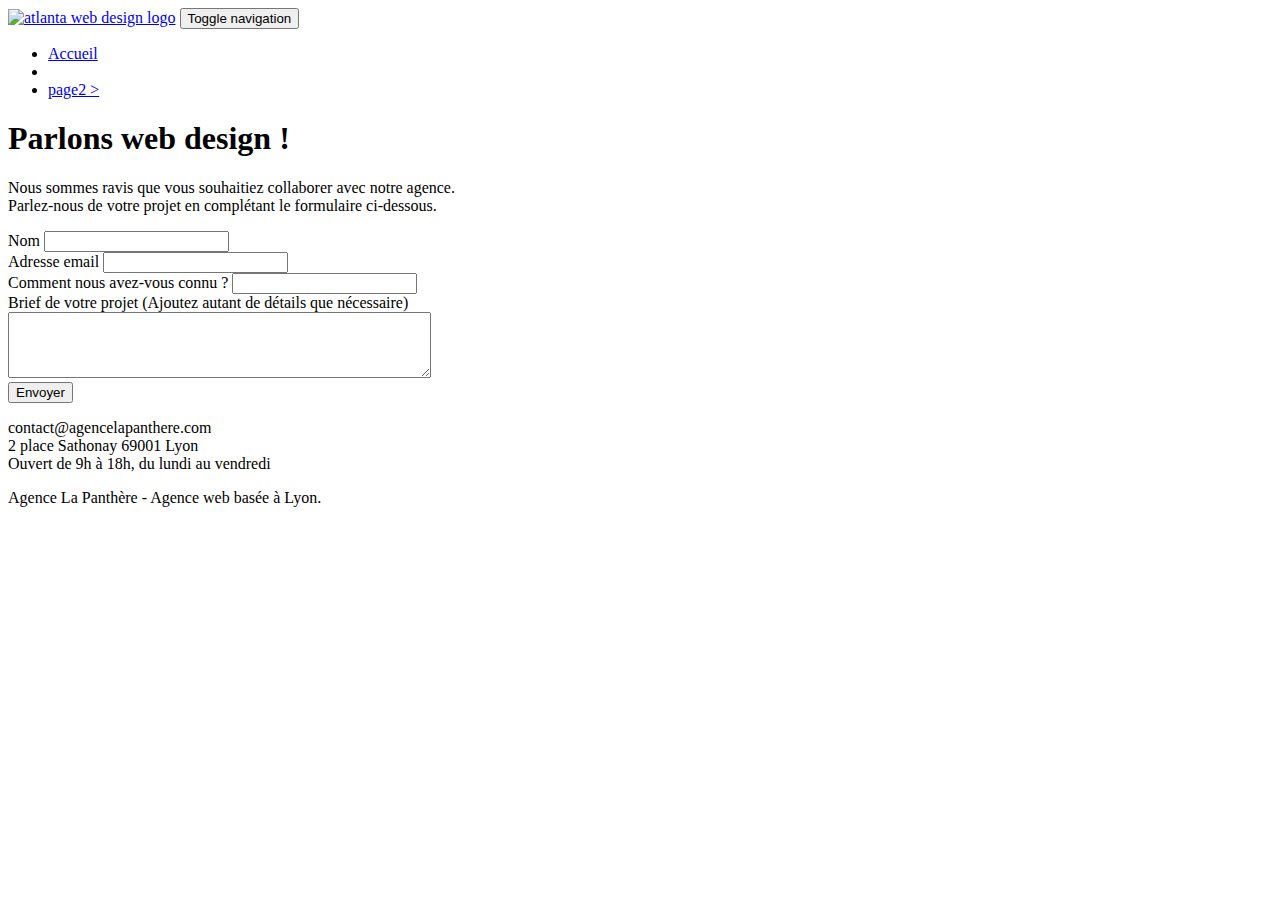
==== page2.html @ 6aa9ecbb "modification pour seo" ====
<!doctype html>
<html lang="fr">
<head>
    <meta charset="utf-8">
    <meta name="keywords" content="">
    <meta name="description" content="Agence la Panthère, formulaire de contact">
    <meta name="viewport" content="width=device-width, initial-scale=1.0, viewport-fit=cover">
	<meta name="robots" content="follow">
    <link rel="shortcut icon" type="image/png" href="favicon.jpg">
    
	<link rel="stylesheet" type="text/css" href="./css/bootstrap.min.css">
	<link rel="stylesheet" type="text/css" href="style.css">
	<link rel="stylesheet" type="text/css" href="./css/font-awesome.min.css">
	<link rel="stylesheet" type="text/css" href="./css/et-line.min.css">
	
    
	<script src="./js/jquery-2.1.0.min.js"></script>
	<script src="./js/bootstrap.min.js"></script>
	<script src="./js/blocs.min.js"></script>
	<script src="./js/jqBootstrapValidation.js"></script>
	<script src="./js/formHandler.js"></script>
    <title>Contact</title>

    
<!-- Analytics -->
 
<!-- Analytics END -->
    
</head>
<body>
<!-- Principal conteneur -->
<div class="page-container">
    
<!-- bloc-0 -->
<div class="bloc bgc-white l-bloc " id="bloc-0">
	<div class="container bloc-sm">
		<nav class="navbar row">
			<div class="navbar-header">
				<a class="navbar-brand" href="index.html"><img src="img/agence-la-panthere-monochrome.svg" alt="atlanta web design logo" height="40"></a>
				<button id="nav-toggle" type="button" class="ui-navbar-toggle navbar-toggle" data-toggle="collapse" data-target=".navbar-1">
					<span class="sr-only">Toggle navigation</span><span class="icon-bar"></span><span class="icon-bar"></span><span class="icon-bar"></span>
				</button>
			</div>
			<div class="collapse navbar-collapse navbar-1 special-dropdown-nav">
				<ul class="site-navigation nav navbar-nav">
					<li>
						<a href="index.html">Accueil</a>
					</li>
					<li>
					</li>
					<li>
						<a href="page2.html">page2 &gt;</a>
					</li>
				</ul>
			</div>
		</nav>
	</div>
</div>
<!-- bloc-0 END -->

<!-- bloc-6 -->
<div class="bloc bg-dots-bg bg-repeat bgc-atomic-tangerine d-bloc bloc-bg-texture texture-paper" id="bloc-6">
	<div class="container bloc-lg">
		<div class="row">
			<div class="col-sm-12">
				<h1 class="text-center hero-bloc-text tc-white">
					Parlons web design !
				</h1>
				<p class="text-center mg-lg tc-white tight-width-whitespace">
					Nous sommes ravis que vous souhaitiez collaborer avec notre agence.<br>
					Parlez-nous de votre projet en complétant le formulaire ci-dessous.
				</p>
			</div>
		</div>
	</div>
</div>
<!-- bloc-6 END -->

<!-- bloc-7 -->
<div class="bloc bgc-white l-bloc" id="bloc-7">
	<div class="container bloc-lg">
		<div class="row">
			<div class="col-sm-6">
				<form id="form_1" novalidate success-msg="Your message has been sent." fail-msg="Sorry it seems that our mail server is not responding, Sorry for the inconvenience!">
					<div class="form-group">
						<label>
							Nom
						</label>
						<input id="name" class="form-control" required>
					</div>
					<div class="form-group">
						<label>
							Adresse email
						</label>
						<input id="email" class="form-control" type="email" required>
					</div>
					<div class="form-group">
						<label>
							Comment nous avez-vous connu ?
						</label>
						<input class="form-control" type="email" required id="input_504">
					</div>
					<div class="form-group">
						<label>
							Brief de votre projet (Ajoutez autant de détails que nécessaire)<br>
						</label><textarea id="message" class="form-control" rows="4" cols="50" required></textarea>
					</div> 
					<button class="bloc-button btn btn-lg btn-block cta-hero btn-atomic-tangerine" type="submit">
						Envoyer
					</button>
				</form>
			</div>
			<div class="col-sm-6">
				<p>
					contact@agencelapanthere.com<br>2 place Sathonay 69001 Lyon<br>Ouvert de 9h à 18h, du lundi au vendredi<br>
				</p>
			</div>
		</div>
	</div>
</div>
<!-- bloc-7 END -->

<!-- ScrollToTop Button -->
<a class="bloc-button btn btn-d scrollToTop" onclick="scrollToTarget('1')"><span class="fa fa-chevron-up"></span></a>
<!-- ScrollToTop Button END-->


<!-- Footer - bloc-8 -->
<div class="bloc bgc-atomic-tangerine d-bloc" id="bloc-8">
	<div class="container bloc-sm">
		<div class="row">
			<div class="col-sm-12">
				<p class="text-center white">
					Agence La Panthère - Agence web basée à Lyon.<br>
				</p>
				<div class="row row-no-gutters social">
					<div class="col-sm-3">
						<div class="text-center">
							<a class="social" href="index.html"><span class="fa fa-twitter icon-md"></span></a>
						</div>
					</div>
					<div class="col-sm-3">
						<div class="text-center">
							<a class="social" href="index.html"><span class="fa fa-facebook icon-md"></span></a>
						</div>
					</div>
					<div class="col-sm-3">
						<div class="text-center">
							<a class="social" href="index.html"><span class="fa fa-dribbble icon-md"></span></a>
						</div>
					</div>
					<div class="col-sm-3">
						<div class="text-center">
							<a class="social" href="index.html"><span class="fa fa-instagram icon-md"></span></a>
						</div>
					</div>
				</div>
			</div>
		</div>
	</div>
</div>
<!-- Footer - bloc-8 END -->

</div>
<!-- Principal conteneur END -->
    

</body>
</html>
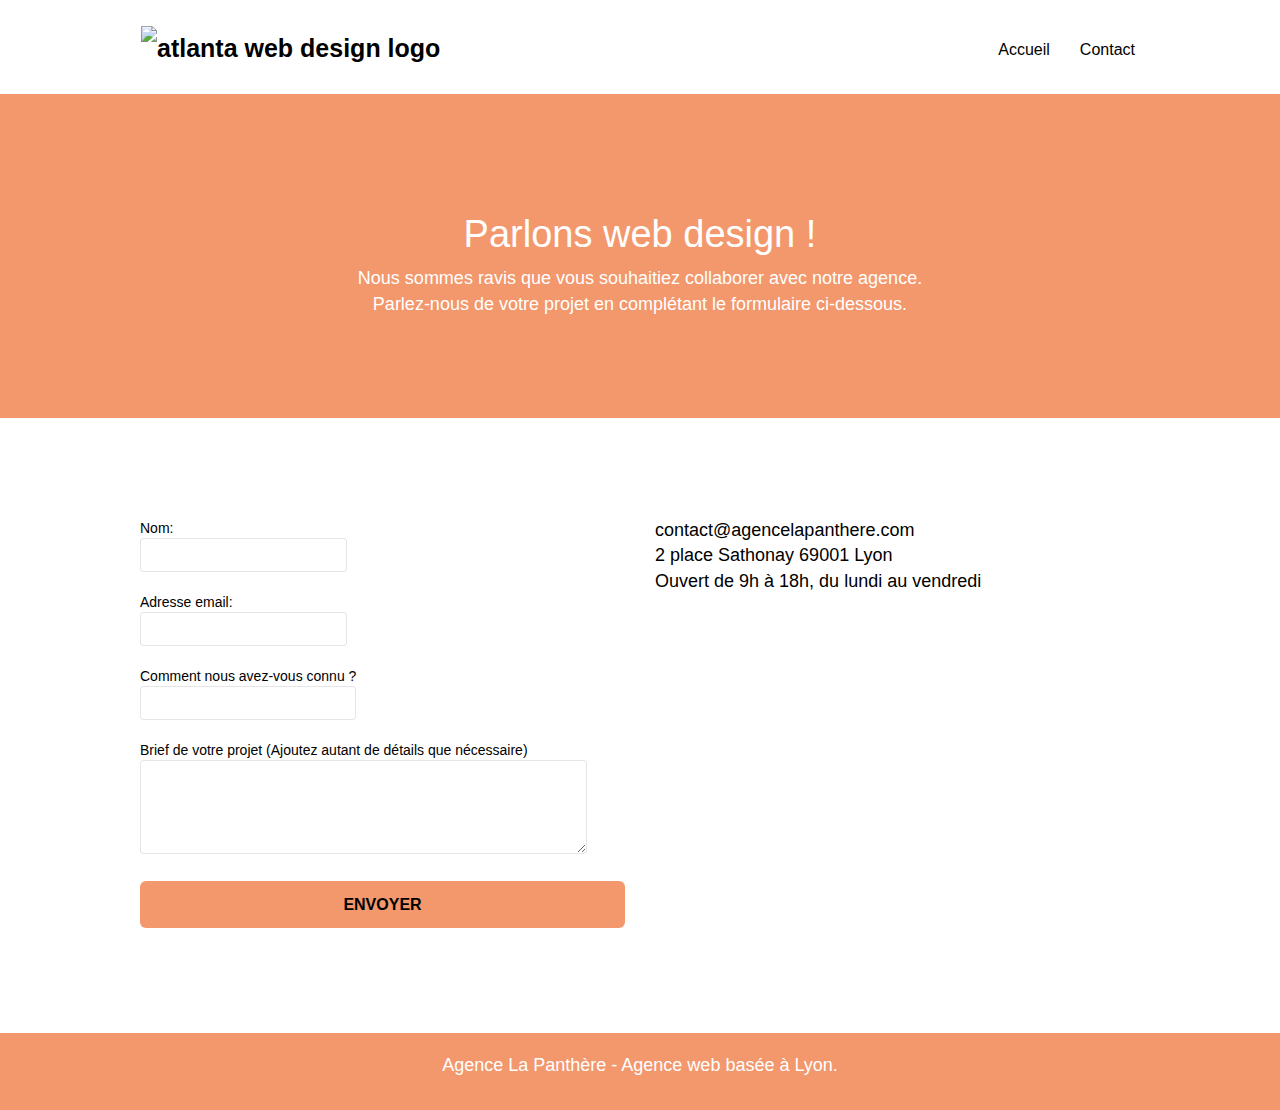
==== commit 9736db62: "couleur de texte" ====
--- a/page2.html
+++ b/page2.html
@@ -5,21 +5,21 @@
     <meta name="keywords" content="">
     <meta name="description" content="Agence la Panthère, formulaire de contact">
     <meta name="viewport" content="width=device-width, initial-scale=1.0, viewport-fit=cover">
-	<meta name="robots" content="follow">
+	<meta name="robots" content="index,follow">
     <link rel="shortcut icon" type="image/png" href="favicon.jpg">
     
-	<link rel="stylesheet" type="text/css" href="./css/bootstrap.min.css">
+	<link rel="stylesheet" type="text/css" href="./css/bootstrap.css">
 	<link rel="stylesheet" type="text/css" href="style.css">
 	<link rel="stylesheet" type="text/css" href="./css/font-awesome.min.css">
 	<link rel="stylesheet" type="text/css" href="./css/et-line.min.css">
 	
     
 	<script src="./js/jquery-2.1.0.min.js"></script>
-	<script src="./js/bootstrap.min.js"></script>
+	<script src="./js/bootstrap.js"></script>
 	<script src="./js/blocs.min.js"></script>
 	<script src="./js/jqBootstrapValidation.js"></script>
 	<script src="./js/formHandler.js"></script>
-    <title>Contact</title>
+    <title>Agence La Panthère - Contact</title>
 
     
 <!-- Analytics -->
@@ -49,7 +49,7 @@
 					<li>
 					</li>
 					<li>
-						<a href="page2.html">page2 &gt;</a>
+						<a href="page2.html">Contact</a>
 					</li>
 				</ul>
 			</div>
@@ -81,29 +81,30 @@
 	<div class="container bloc-lg">
 		<div class="row">
 			<div class="col-sm-6">
-				<form id="form_1" novalidate success-msg="Your message has been sent." fail-msg="Sorry it seems that our mail server is not responding, Sorry for the inconvenience!">
+				<form id="form_1">
 					<div class="form-group">
 						<label>
-							Nom
+							Nom: <input id="name" class="form-control" required>
 						</label>
-						<input id="name" class="form-control" required>
+						
 					</div>
 					<div class="form-group">
 						<label>
-							Adresse email
+							Adresse email: <input id="email" class="form-control" type="email" required>
 						</label>
-						<input id="email" class="form-control" type="email" required>
+						
 					</div>
 					<div class="form-group">
 						<label>
-							Comment nous avez-vous connu ?
+							Comment nous avez-vous connu ? <input class="form-control" type="email" required id="input_504">
 						</label>
-						<input class="form-control" type="email" required id="input_504">
+						
 					</div>
 					<div class="form-group">
 						<label>
 							Brief de votre projet (Ajoutez autant de détails que nécessaire)<br>
-						</label><textarea id="message" class="form-control" rows="4" cols="50" required></textarea>
+							<textarea id="message" class="form-control" rows="4" cols="50" required></textarea>
+						</label>
 					</div> 
 					<button class="bloc-button btn btn-lg btn-block cta-hero btn-atomic-tangerine" type="submit">
 						Envoyer
--- a/style.css
+++ b/style.css
@@ -0,0 +1,1042 @@
+body {
+    margin: 0;
+    padding: 0;
+    background: #FFF;
+    overflow-x: hidden;
+    -webkit-font-smoothing: antialiased;
+    -moz-osx-font-smoothing: grayscale;
+}
+
+a,
+button {
+    transition: all .3s ease-in-out;
+    outline: none!important;
+}
+
+a:hover {
+    text-decoration: none;
+    cursor: pointer;
+}
+
+#page-loading-blocs-notifaction {
+    position: fixed;
+    top: 0;
+    bottom: 0;
+    width: 100%;
+    z-index: 100000;
+    background: #FFFFFF url("img/pageload-spinner.gif") no-repeat center center;
+}
+
+.bloc {
+    width: 100%;
+    clear: both;
+    background: 50% 50% no-repeat;
+    padding: 0 50px;
+    -webkit-background-size: cover;
+    -moz-background-size: cover;
+    -o-background-size: cover;
+    background-size: cover;
+    position: relative;
+}
+
+.bloc .container {
+    padding-left: 0;
+    padding-right: 0;
+}
+
+.bloc-lg {
+    padding: 100px 50px;
+}
+
+.bloc-md {
+    padding: 50px;
+}
+
+.bloc-sm {
+    padding: 20px 50px;
+}
+
+.bg-center,
+.bg-l-edge,
+.bg-r-edge,
+.bg-t-edge,
+.bg-b-edge,
+.bg-tl-edge,
+.bg-bl-edge,
+.bg-tr-edge,
+.bg-br-edge,
+.bg-repeat {
+    -webkit-background-size: auto!important;
+    -moz-background-size: auto!important;
+    -o-background-size: auto!important;
+    background-size: auto!important;
+}
+
+.bg-repeat {
+    background: repeat;
+}
+
+.bg-t-edge {
+    background: top no-repeat;
+}
+
+.bloc-bg-texture::before {
+    content: "";
+    background-size: 2px 2px;
+    position: absolute;
+    top: 0;
+    bottom: 0;
+    left: 0;
+    right: 0;
+}
+
+.texture-paper::before {
+    background: url("img/texture-paper.png");
+    background-size: 280px 280px;
+}
+
+.b-parallax {
+    background-attachment: fixed;
+}
+
+.d-bloc {
+    color: rgba(255, 255, 255, .7);
+}
+
+.d-bloc button:hover {
+    color: rgba(255, 255, 255, .9);
+}
+
+.d-bloc .icon-round,
+.d-bloc .icon-square,
+.d-bloc .icon-rounded,
+.d-bloc .icon-semi-rounded-a,
+.d-bloc .icon-semi-rounded-b {
+    border-color: rgba(255, 255, 255, .9);
+}
+
+.d-bloc .divider-h span {
+    border-color: rgba(255, 255, 255, .2);
+}
+
+.d-bloc .a-btn,
+.d-bloc .navbar a,
+.d-bloc .navbar-brand,
+.d-bloc a .icon-sm,
+.d-bloc a .icon-md,
+.d-bloc a .icon-lg,
+.d-bloc a .icon-xl,
+.d-bloc h1 a,
+.d-bloc h2 a,
+.d-bloc h3 a,
+.d-bloc h4 a,
+.d-bloc h5 a,
+.d-bloc h6 a,
+.d-bloc p a {
+    color: black;
+}
+
+.d-bloc .a-btn:hover,
+.d-bloc .navbar a:hover,
+.d-bloc .navbar-brand:hover,
+.d-bloc a:hover .icon-sm,
+.d-bloc a:hover .icon-md,
+.d-bloc a:hover .icon-lg,
+.d-bloc a:hover .icon-xl,
+.d-bloc h1 a:hover,
+.d-bloc h2 a:hover,
+.d-bloc h3 a:hover,
+.d-bloc h4 a:hover,
+.d-bloc h5 a:hover,
+.d-bloc h6 a:hover,
+.d-bloc p a:hover {
+    color: rgba(255, 255, 255, 1);
+}
+
+.d-bloc .navbar-toggle .icon-bar {
+    background: rgba(255, 255, 255, 1);
+}
+
+.d-bloc .btn-wire,
+.d-bloc .btn-wire:hover {
+    color: rgba(255, 255, 255, 1);
+    border-color: rgba(255, 255, 255, 1);
+}
+
+.d-bloc .panel {
+    color: rgba(0, 0, 0, .5);
+}
+
+.d-bloc .panel button:hover {
+    color: rgba(0, 0, 0, .7);
+}
+
+.d-bloc .panel icon {
+    border-color: rgba(0, 0, 0, .7);
+}
+
+.d-bloc .panel .divider-h span {
+    border-color: rgba(0, 0, 0, .1);
+}
+
+.d-bloc .panel .a-btn {
+    color: rgba(0, 0, 0, .6);
+}
+
+.d-bloc .panel .a-btn:hover {
+    color: rgba(0, 0, 0, 1);
+}
+
+.d-bloc .panel .btn-wire,
+.d-bloc .panel .btn-wire:hover {
+    color: rgba(0, 0, 0, .7);
+    border-color: rgba(0, 0, 0, .3);
+}
+
+.d-bloc .panel,
+.l-bloc {
+    color: rgba(0, 0, 0, .5);
+}
+
+.d-bloc .panel button:hover,
+.l-bloc button:hover {
+    color: rgba(0, 0, 0, .7);
+}
+
+.l-bloc .icon-round,
+.l-bloc .icon-square,
+.l-bloc .icon-rounded,
+.l-bloc .icon-semi-rounded-a,
+.l-bloc .icon-semi-rounded-b {
+    border-color: rgba(0, 0, 0, .7);
+}
+
+.d-bloc .panel .divider-h span,
+.l-bloc .divider-h span {
+    border-color: rgba(0, 0, 0, .1);
+}
+
+.d-bloc .panel .a-btn,
+.l-bloc .a-btn,
+.l-bloc .navbar a,
+.l-bloc .navbar-brand,
+.l-bloc a .icon-sm,
+.l-bloc a .icon-md,
+.l-bloc a .icon-lg,
+.l-bloc a .icon-xl,
+.l-bloc h1 a,
+.l-bloc h2 a,
+.l-bloc h3 a,
+.l-bloc h4 a,
+.l-bloc h5 a,
+.l-bloc h6 a,
+.l-bloc p a {
+    color: rgba(0, 0, 0, .6);
+}
+
+.d-bloc .panel .a-btn:hover,
+.l-bloc .a-btn:hover,
+.l-bloc .navbar a:hover,
+.l-bloc .navbar-brand:hover,
+.l-bloc a:hover .icon-sm,
+.l-bloc a:hover .icon-md,
+.l-bloc a:hover .icon-lg,
+.l-bloc a:hover .icon-xl,
+.l-bloc h1 a:hover,
+.l-bloc h2 a:hover,
+.l-bloc h3 a:hover,
+.l-bloc h4 a:hover,
+.l-bloc h5 a:hover,
+.l-bloc h6 a:hover,
+.l-bloc p a:hover {
+    color: rgba(0, 0, 0, 1);
+}
+
+.l-bloc .navbar-toggle .icon-bar {
+    color: rgba(0, 0, 0, .6);
+}
+
+.d-bloc .panel .btn-wire,
+.d-bloc .panel .btn-wire:hover,
+.l-bloc .btn-wire,
+.l-bloc .btn-wire:hover {
+    color: rgba(0, 0, 0, .7);
+    border-color: rgba(0, 0, 0, .3);
+}
+
+.voffset {
+    margin-top: 30px;
+}
+
+.voffset-lg {
+    margin-top: 80px;
+}
+
+.row-no-gutters {
+    margin-right: 0;
+    margin-left: 0;
+}
+
+.row.row-no-gutters > [class^="col-"],
+.row.row-no-gutters > [class*=" col-"] {
+    padding-right: 0;
+    padding-left: 0;
+}
+
+#bloc-1-hero h1 {
+    font-size: 32px;
+}
+
+.navbar {
+    margin-bottom: 0;
+    z-index: 1;
+}
+
+.navbar-brand {
+    height: auto;
+    padding: 3px 15px;
+    font-size: 25px;
+    font-weight: normal;
+    font-weight: 600;
+    line-height: 44px;
+}
+
+.navbar-brand img {
+    max-height: 200px;
+    margin: 0 5px 0 0;
+    display: inline;
+}
+
+.navbar-brand img[src$=svg] {
+    min-width: 100px;
+}
+
+.nav-center .navbar-brand img {
+    margin: 0;
+}
+
+.navbar .nav {
+    padding-top: 2px;
+    margin-right: -16px;
+    float: right;
+    z-index: 1;
+}
+
+.nav > li {
+    float: left;
+    margin-top: 4px;
+    font-size: 16px;
+}
+
+.navbar-nav .open .dropdown-menu > li > a {
+    text-align: inherit;
+}
+
+.nav > li a:hover,
+.nav > li a:focus {
+    background: transparent;
+}
+
+.navbar-toggle {
+    margin: 10px 10px 0 0;
+    border: 0px;
+}
+
+.navbar-toggle:hover {
+    background: transparent!important;
+}
+
+.navbar-toggle .icon-bar {
+    background-color: rgba(0, 0, 0, .5);
+    width: 26px;
+}
+
+.nav-invert .navbar .nav {
+    float: left;
+}
+
+.nav-invert .navbar-header,
+.nav-invert .navbar-brand {
+    float: right;
+    position: relative;
+    z-index: 2;
+}
+
+@media (min-width: 768px) {
+    .site-navigation {
+        position: absolute;
+        top: 50%;
+        right: 20px;
+        transform: translate(0, -50%);
+        -webkit-transform: translateY(-50%);
+    }
+    .nav > li .dropdown-menu a,
+    .nav > li .dropdown-menu a:hover {
+        color: #484848;
+    }
+    .nav-invert .site-navigation {
+        left: 0;
+        right: 0;
+    }
+    .nav-center {
+        text-align: center;
+    }
+    .nav-center .navbar-header {
+        width: 100%;
+    }
+    .nav-center .navbar-header,
+    .nav-center .navbar-brand,
+    .nav-center .nav > li {
+        float: none;
+        display: inline-block;
+    }
+    .nav-center .site-navigation {
+        position: relative;
+        width: 100%;
+        right: 0;
+        margin-right: 0px;
+        margin-top: 20px;
+    }
+    .nav-center.mini-nav .navbar-toggle {
+        float: none;
+        margin: 10px auto 0;
+    }
+}
+
+.nav > li > .dropdown a {
+    background: none!important;
+    display: block;
+    padding: 14px 15px;
+}
+
+nav .caret {
+    margin: 0 5px;
+}
+
+.dropdown-menu .dropdown-menu {
+    top: -8px;
+    left: 100%;
+}
+
+.dropdown-menu .dropmenu-flow-right {
+    top: 100%;
+    left: 0;
+    margin-left: -1px;
+    border-top-left-radius: 0;
+    border-top-right-radius: 0;
+}
+
+.dropdown-menu .dropdown span {
+    border: 4px solid black;
+    border-top-color: transparent;
+    border-right-color: transparent;
+    border-bottom-color: transparent;
+    margin: 6px -5px 0 0!important;
+    float: right;
+}
+
+.mg-md {
+    margin-top: 10px;
+    margin-bottom: 20px;
+}
+
+.mg-lg {
+    margin-top: 10px;
+    margin-bottom: 40px;
+}
+
+.btn {
+    margin: 0 5px 5px 0;
+}
+
+.btn.pull-right {
+    margin: 0 0 5px 5px;
+}
+
+.btn-d,
+.btn-d:hover,
+.btn-d:focus {
+    color: #FFF;
+    background: rgba(0, 0, 0, .3);
+}
+
+button {
+    outline: none!important;
+}
+
+.btn-rd {
+    border-radius: 40px;
+}
+
+.btn-clean {
+    border: 1px solid rgba(0, 0, 0, .08);
+    border-bottom-color: rgba(0, 0, 0, .1);
+    text-shadow: 0 1px 0 rgba(0, 0, 1, .1);
+    box-shadow: 0 1px 3px rgba(0, 0, 1, .25), inset 0 1px 0 0 rgba(255, 255, 255, .15);
+}
+
+.icon-md {
+    font-size: 30px!important;
+}
+
+.icon-lg {
+    font-size: 60px!important;
+}
+
+.sm-shadow {
+    text-shadow: 0 1px 2px rgba(0, 0, 0, .3);
+}
+
+.panel-sq,
+.panel-sq .panel-heading,
+.panel-sq .panel-footer {
+    border-radius: 0;
+}
+
+.panel-rd {
+    border-radius: 30px;
+}
+
+.panel-rd .panel-heading {
+    border-radius: 29px 29px 0 0;
+}
+
+.panel-rd .panel-footer {
+    border-radius: 0 0 29px 29px;
+}
+
+.form-control {
+    border-color: rgba(0, 0, 0, .1);
+    box-shadow: none;
+}
+
+.scrollToTop {
+    width: 40px;
+    height: 40px;
+    position: fixed;
+    bottom: 20px;
+    right: 20px;
+    opacity: 0;
+    z-index: 500;
+    transition: all .3s ease-in-out;
+}
+
+.scrollToTop span {
+    margin-top: 6px;
+}
+
+.showScrollTop {
+    font-size: 14px;
+    opacity: 1;
+}
+
+a[data-lightbox] {
+    position: relative;
+    display: block;
+    text-align: center;
+}
+
+a[data-lightbox]:hover::before {
+    content: "+";
+    font-family: "HelveticaNeue-Light", "Helvetica Neue Light", "Helvetica Neue", Helvetica, Arial;
+    font-size: 32px;
+    width: 50px;
+    height: 50px;
+    margin-left: -25px;
+    border-radius: 50%;
+    background: rgba(0, 0, 0, .6);
+    color: #FFF;
+    font-weight: 100;
+    z-index: 1;
+    position: absolute;
+    top: 50%;
+    transform: translateY(-50%);
+    -webkit-transform: translateY(-50%);
+}
+
+a[data-lightbox]:hover img {
+    opacity: 0.6;
+    -webkit-animation-fill-mode: none;
+    animation-fill-mode: none;
+}
+
+#lightbox-modal {
+    display: flex;
+    align-items: center;
+}
+
+#lightbox-modal .modal-dialog {
+    width: 90%;
+    max-width: 900px;
+    margin: 0 auto 0;
+}
+
+#lightbox-modal .modal-dialog img {
+    max-height: 90vh;
+    margin: 0 auto;
+}
+
+.lightbox-caption {
+    padding: 20px;
+    color: #FFF;
+    background: rgba(0, 0, 0, .5);
+    position: absolute;
+    left: 15px;
+    right: 15px;
+    bottom: 5px;
+}
+
+.close-lightbox {
+    color: #FFF;
+    font-size: 30px;
+    position: absolute;
+    top: 20px;
+    right: 20px;
+    z-index: 20;
+    background: rgba(0, 0, 0, .5);
+    border: none;
+    line-height: 30px;
+    padding: 0 9px 5px;
+    opacity: 0.3;
+}
+
+.close-lightbox:hover,
+.next-lightbox:hover,
+.prev-lightbox:hover {
+    opacity: 1.0;
+    color: #FFF;
+}
+
+.next-lightbox,
+.prev-lightbox {
+    font-size: 20px;
+    color: rgba(255, 255, 255, .9);
+    background: rgba(0, 0, 0, .5);
+    transition: all .2s ease-in-out;
+    position: absolute;
+    top: 45%;
+    z-index: 1;
+    opacity: 0.4;
+}
+
+.next-lightbox {
+    padding: 6px 8px 1px 13px;
+    right: 25px;
+}
+
+.prev-lightbox {
+    padding: 6px 13px 1px 10px;
+    left: 25px;
+}
+
+.snapshot-lb .modal-body {
+    padding-bottom: 45px;
+}
+
+.snapshot-lb .lightbox-caption {
+    padding: 0;
+    color: rgba(0, 0, 0, .5);
+    background: none;
+}
+
+h1,
+h2,
+h3,
+h4,
+h5,
+h6,
+p,
+label,
+.btn,
+a {
+    font-family: "helvetica";
+    font-weight: 400;
+    color: black!important;
+}
+
+.container {
+    max-width: 1000px;
+}
+
+.hero-bloc-text {
+    font-size: 38px;
+}
+
+.hero-bloc-text-sub {
+    font-size: 36px;
+}
+
+.statement-bloc-text {
+    line-height: 26px;
+    font-style: italic;
+    font-size: 20px;
+    text-align: center;
+    font-weight: lighter;
+    max-width: 520px;
+    margin: auto auto auto auto;
+}
+
+p {
+    font-size: 18px;
+}
+
+.tight-width-whitespace {
+    max-width: 600px;
+    margin: auto auto auto auto;
+}
+
+.h1 {
+    font-size: 20px;
+    font-family: "Open Sans";
+}
+
+.cta-hero {
+    margin-top: 22px;
+    color: #FFFFFF!important;
+    text-transform: uppercase;
+    padding: 12px 28px 12px 28px;
+    font-size: 16px;
+    font-weight: 700;
+}
+
+.social {
+    max-width: 400px;
+    margin: auto auto auto auto;
+}
+
+h2 {
+    font-size: 30px;
+    line-height: 1.4em;
+}
+
+h3 {
+    font-size: 15px;
+    text-transform: uppercase;
+    font-weight: 700;
+    color: #333333!important;
+}
+
+.med-width-whitespace {
+    max-width: 800px;
+    margin: auto auto auto auto;
+    box-shadow: 0px 0px 0px #000000;
+}
+
+h1 {
+    color: #333333!important;
+}
+
+h4 {
+    color: #333333!important;
+}
+
+.icons {
+    margin-bottom: 14px;
+    margin-top: 24px;
+}
+
+.white {
+    color: #FFFFFF!important;
+}
+
+.portfolio-thumb {
+    margin-bottom: 24px;
+}
+
+.portfolio-row {
+    margin-bottom: 44px;
+    margin-top: 50px;
+}
+
+.avatar {
+    box-shadow: 0px 4px 9px rgba(0, 0, 0, 0.3);
+}
+
+.black-background {
+    background-color: rgba(165, 147, 99, 0.7);
+    padding: 40px 40px 40px 40px;
+}
+
+.bold-link {
+    font-weight: 900;
+    text-decoration: underline!important;
+}
+
+.bgc-white {
+    background-color: #FFFFFF;
+}
+
+.bgc-dark-slate-blue {
+    background-color: #364577;
+}
+
+.bgc-atomic-tangerine {
+    background-color: #F3976C;
+}
+
+.tc-white {
+    color: #FFFFFF!important;
+}
+
+.btn-atomic-tangerine {
+    background: #F3976C;
+    color: black!important;
+}
+
+.btn-atomic-tangerine:hover {
+    background: #c27956!important;
+    color: #FFFFFF!important;
+}
+
+.ltc-white {
+    color: #FFFFFF!important;
+}
+
+.ltc-white:hover {
+    color: #cccccc!important;
+}
+
+.ltc-atomic-tangerine {
+    color: #F3976C!important;
+}
+
+.ltc-atomic-tangerine:hover {
+    color: #c27956!important;
+}
+
+.icon-dark-slate-blue {
+    color: #364577!important;
+    border-color: #364577!important;
+}
+
+.bg-dots-bg {
+    background-image: url("img/dots-bg.png");
+}
+
+.bg-lines-h2-bg {
+    background-image: url("img/lines-h2-bg.png");
+}
+
+.bg-banniere {
+    background-image: url("img/agence-la-panthere.webp");
+}
+
+.bg-presentation {
+    background-image: url("img/image-de-presentation.webp");
+}
+
+@media (max-width: 1024px) {
+    .bloc {
+        padding-left: 20px;
+        padding-right: 20px;
+    }
+    .bloc.full-width-bloc,
+    .bloc-tile-2.full-width-bloc .container,
+    .bloc-tile-3.full-width-bloc .container,
+    .bloc-tile-4.full-width-bloc .container {
+        padding-left: 0;
+        padding-right: 0;
+    }
+}
+
+@media (max-width: 992px) and (min-width: 768px) {
+    .navbar .nav {
+        max-width: 80%
+    }
+    .nav-center.navbar .nav {
+        max-width: 100%
+    }
+}
+
+@media only screen and (min-device-width: 768px) and (max-device-width: 1024px) and (orientation: landscape) {
+    .b-parallax {
+        background-attachment: scroll;
+    }
+}
+
+@media only screen and (min-device-width: 1024px) and (max-device-width: 1366px) and (-webkit-min-device-pixel-ratio: 1.5) {
+    .b-parallax {
+        background-attachment: scroll;
+    }
+}
+
+@media (max-width: 991px) {
+    .container {
+        width: 100%;
+    }
+    .b-parallax {
+        background-attachment: scroll;
+    }
+    .page-container,
+    #hero-bloc {
+        overflow-x: hidden;
+        position: relative;
+    }
+    .bloc {
+        padding-left: constant(safe-area-inset-left);
+        padding-right: constant(safe-area-inset-right);
+    }
+    .bloc-group,
+    .bloc-group .bloc {
+        display: block;
+        width: 100%;
+    }
+    .bloc-fill-screen .fill-bloc-top-edge,
+    .bloc-fill-screen .fill-bloc-bottom-edge {
+        padding: 0 20px;
+        padding-left: constant(safe-area-inset-left);
+        padding-right: constant(safe-area-inset-right);
+    }
+}
+
+@media (max-width: 767px) {
+    .page-container {
+        overflow-x: hidden;
+        position: relative;
+    }
+    h1,
+    h2,
+    h3,
+    h4,
+    h5,
+    h6,
+    p,
+    #disqus_thread {
+        padding-left: 10px!important;
+        padding-right: 10px!important;
+    }
+    .b-parallax {
+        background-attachment: scroll;
+    }
+    .navbar .nav {
+        padding-top: 0;
+        border-top: 1px solid rgba(0, 0, 0, .2);
+        float: none!important;
+    }
+    .navbar.row {
+        margin-left: 0;
+        margin-right: 0;
+    }
+    .site-navigation {
+        position: inherit;
+        transform: none;
+        -webkit-transform: none;
+        -ms-transform: none;
+    }
+    .nav > li {
+        margin-top: 0;
+        border-bottom: 1px solid rgba(0, 0, 0, .1);
+        background: rgba(0, 0, 0, .05);
+        text-align: left;
+        padding-left: 15px;
+        width: 100%;
+    }
+    .nav > li:hover {
+        background: rgba(0, 0, 0, .08);
+    }
+    .dropdown .dropdown a .caret {
+        float: none;
+        margin: 5px 0 0 10px!important;
+        border: 4px solid black;
+        border-bottom-color: transparent;
+        border-right-color: transparent;
+        border-left-color: transparent;
+    }
+    #hero-bloc .navbar .nav {
+        background: rgba(0, 0, 0, .8);
+    }
+    #hero-bloc .navbar .nav a {
+        color: rgba(255, 255, 255, .6);
+    }
+    .hero {
+        padding: 50px 0;
+    }
+    .hero-nav {
+        left: -1px;
+        right: -1px;
+    }
+    .navbar-collapse {
+        padding: 0;
+        overflow-x: hidden;
+        -webkit-box-shadow: none;
+        box-shadow: none;
+    }
+    .navbar-brand img {
+        max-height: 40px;
+        width: auto;
+    }
+    .nav-invert .navbar-header {
+        float: none;
+        width: 100%;
+    }
+    .nav-invert .navbar-toggle {
+        float: left;
+        margin-left: 10px;
+    }
+    .bloc {
+        padding-left: 0;
+        padding-right: 0;
+    }
+    .bloc-xxl,
+    .bloc-xl,
+    .bloc-lg {
+        padding: 40px 0;
+    }
+    .bloc-sm,
+    .bloc-md {
+        padding-left: 0;
+        padding-right: 0;
+    }
+    .bloc-tile-2 .container,
+    .bloc-tile-3 .container,
+    .bloc-tile-4 .container,
+    .bloc-fill-screen .fill-bloc-top-edge,
+    .bloc-fill-screen .fill-bloc-bottom-edge {
+        padding-left: 0;
+        padding-right: 0;
+    }
+    .a-block {
+        padding: 0 10px;
+    }
+    .btn-dwn {
+        display: none;
+    }
+    .voffset {
+        margin-top: 5px;
+    }
+    .voffset-md {
+        margin-top: 20px;
+    }
+    .voffset-lg {
+        margin-top: 30px;
+    }
+    form {
+        padding: 5px;
+    }
+    .close-lightbox {
+        display: inline-block;
+    }
+    .blocsapp-device-iphone5 {
+        background-size: 216px 425px;
+        padding-top: 60px;
+        width: 216px;
+        height: 425px;
+    }
+    .blocsapp-device-iphone5 img {
+        width: 180px;
+        height: 320px;
+    }
+}
+
+@media (max-width: 400px) {
+    .bloc {
+        padding-left: 0;
+        padding-right: 0;
+    }
+}
+
+@media (max-width: 767px) {
+    .bloc-mob-center-text {
+        text-align: center;
+    }
+}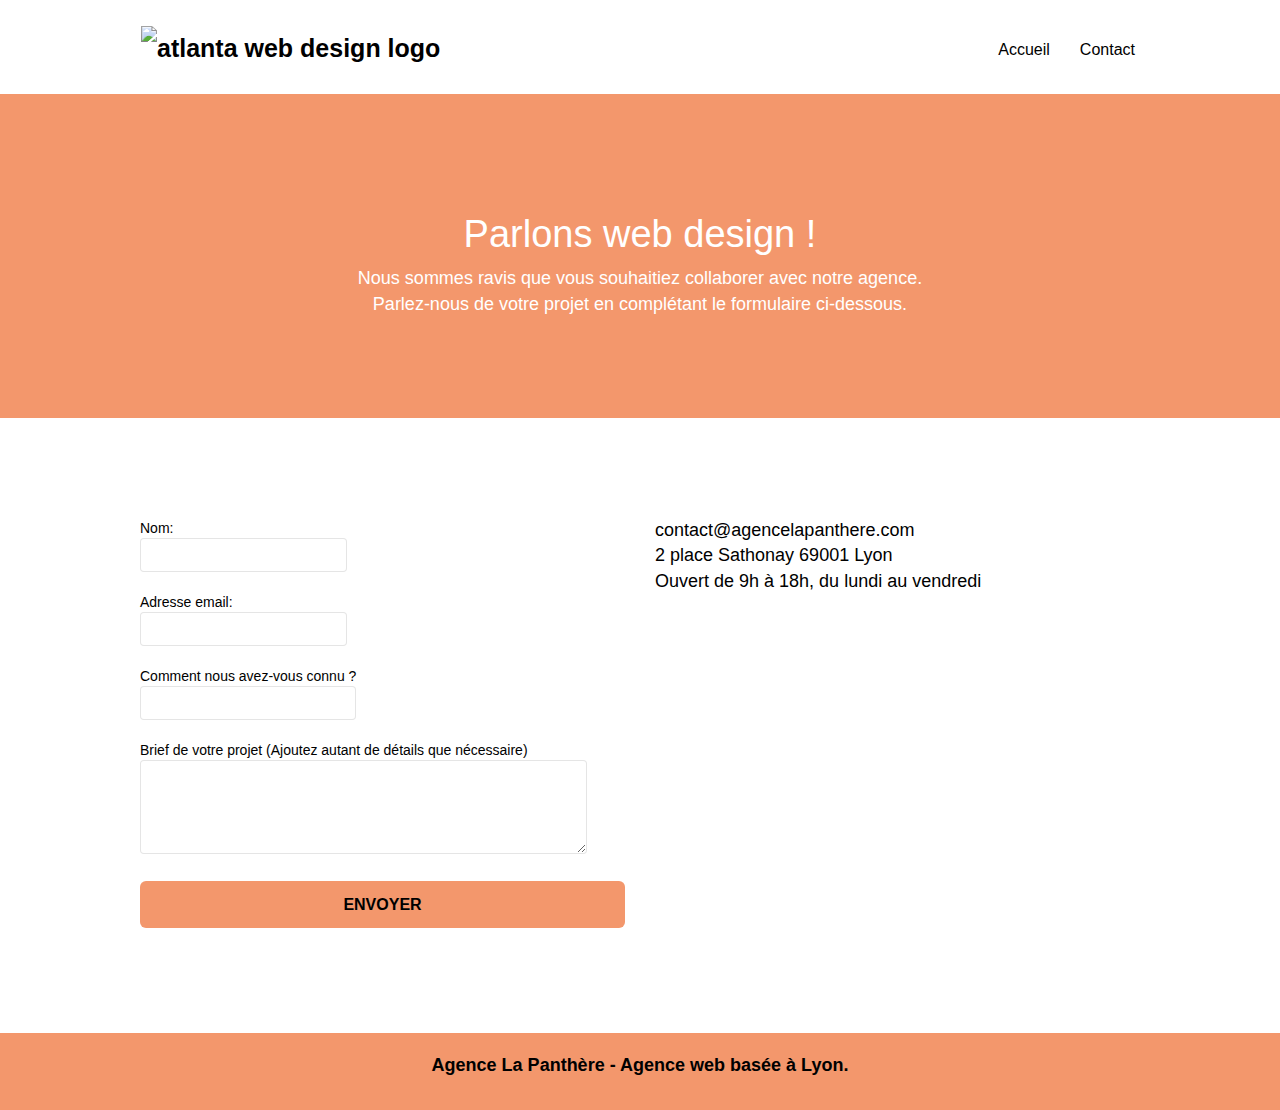
==== commit a3fe032c: "modification attributs alt" ====
--- a/page2.html
+++ b/page2.html
@@ -10,7 +10,7 @@
     
 	<link rel="stylesheet" type="text/css" href="./css/bootstrap.css">
 	<link rel="stylesheet" type="text/css" href="style.css">
-	<link rel="stylesheet" type="text/css" href="./css/font-awesome.min.css">
+	<link rel="stylesheet" type="text/css" href="./css/font-awesome.css">
 	<link rel="stylesheet" type="text/css" href="./css/et-line.min.css">
 	
     
@@ -131,8 +131,8 @@
 	<div class="container bloc-sm">
 		<div class="row">
 			<div class="col-sm-12">
-				<p class="text-center white">
-					Agence La Panthère - Agence web basée à Lyon.<br>
+				<p class="text-center">
+					<strong>Agence La Panthère - Agence web basée à Lyon.<br></strong>
 				</p>
 				<div class="row row-no-gutters social">
 					<div class="col-sm-3">
